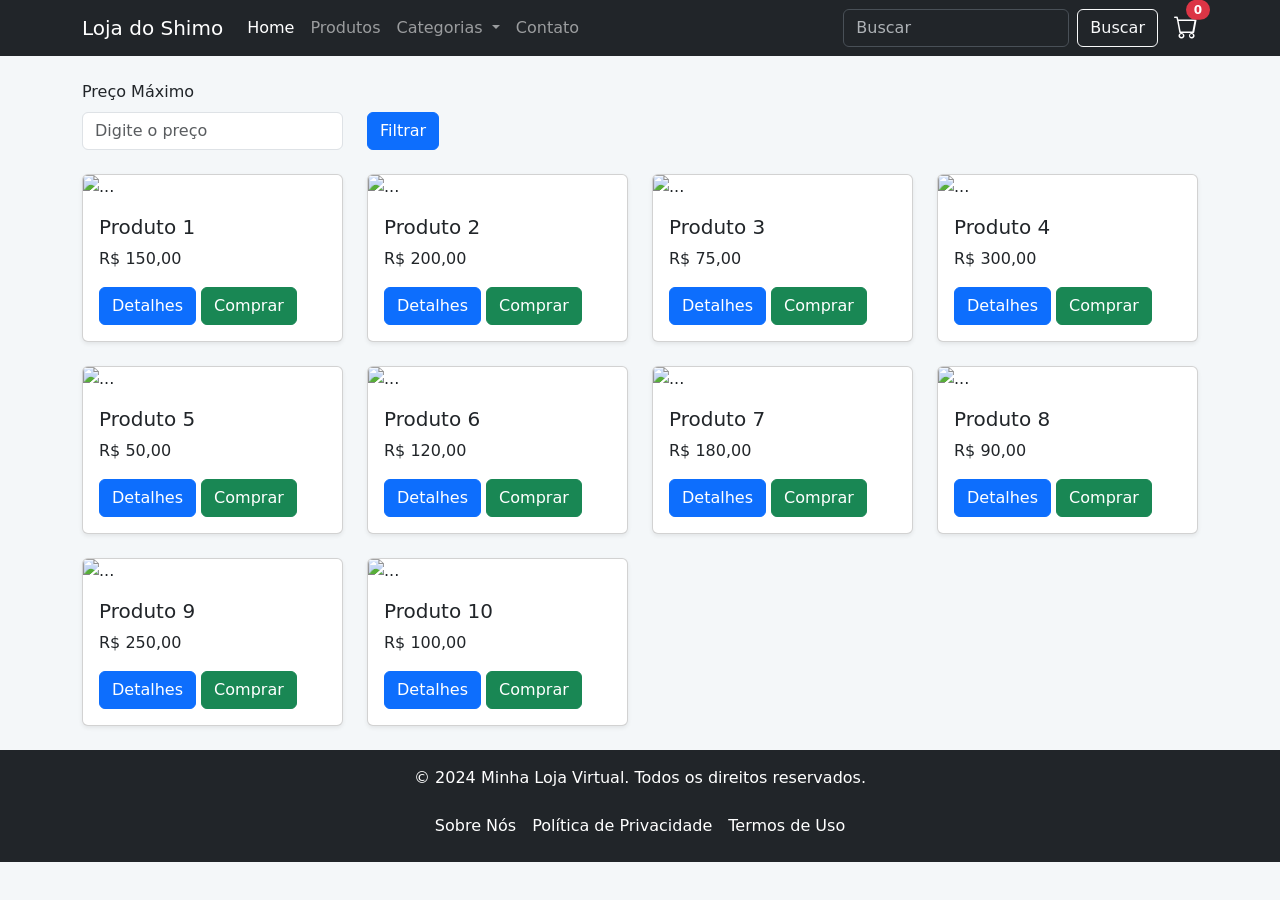
==== javascript/index.html @ a33b5890 "Após laboratório prático da aula de JavaScript, até o exercício 4." ====
<!DOCTYPE html>
<html lang="pt-BR">

<head>
    <title>Minha Loja Virtual</title>
    <link rel="stylesheet" href="https://cdn.jsdelivr.net/npm/bootstrap@5.3.3/dist/css/bootstrap.min.css">
    <link rel="stylesheet" href="https://cdn.jsdelivr.net/npm/bootstrap-icons@1.11.3/font/bootstrap-icons.min.css">
    <link rel="stylesheet" href="style.css">
    <script src="app.js" defer></script>
</head>

<body>
    <header>
        <nav class="navbar navbar-expand-lg bg-dark" data-bs-theme="dark">
            <div class="container">
                <a class="navbar-brand" href="#">Loja do Shimo</a>
                <button class="navbar-toggler" type="button" data-bs-toggle="collapse" data-bs-target="#nav"
                    aria-controls="nav" aria-expanded="false" aria-label="Toggle navigation">
                    <span class="navbar-toggler-icon"></span>
                </button>
                <div class="collapse navbar-collapse" id="nav">
                    <ul class="nav navbar-nav me-auto">
                        <li class="nav-item"><a class="nav-link active" href="/">Home</a></li>
                        <li class="nav-item"><a class="nav-link" href="/produtos">Produtos</a></li>
                        <li class="nav-item dropdown">
                            <a class="nav-link dropdown-toggle" href="#" id="navbarDropdown" role="button" data-bs-toggle="dropdown" aria-expanded="false">
                                Categorias
                            </a>
                            <ul class="dropdown-menu" aria-labelledby="navbarDropdown">
                                <li><a class="dropdown-item" href="#">Eletrônicos</a></li>
                                <li><a class="dropdown-item" href="#">Roupas</a></li>
                                <li><a class="dropdown-item" href="#">Livros</a></li>
                                <li><a class="dropdown-item" href="#">Casa e Jardim</a></li>
                            </ul>
                        </li>
                        <li class="nav-item"><a class="nav-link" href="/contato">Contato</a></li>
                    </ul>
                    <form class="d-flex" role="search">
                        <input class="form-control me-2" type="search" placeholder="Buscar" />
                        <button class="btn btn-outline-light" type="submit">Buscar</button>
                    </form>
                    <div class="d-flex ms-3">
                        <a href="#" class="text-white text-decoration-none" id="cart-icon" data-bs-toggle="popover" data-bs-placement="bottom" title="Carrinho" data-bs-content="">
                            <i class="bi bi-cart fs-4"></i>
                            <span id="cart-count" class="badge rounded-pill bg-danger position-absolute translate-middle">0</span>
                        </a>
                    </div>
                </div>
            </div>
        </nav>
    </header>

    <div class="container mt-4">
        <div class="row">
            <main class="col-md-12">
                <form id="filter-form" class="mb-4">
                    <div class="row align-items-end">
                        <div class="col-md-3">
                            <label for="price-filter" class="form-label">Preço Máximo</label>
                            <input type="number" class="form-control" id="price-filter" placeholder="Digite o preço">
                        </div>
                        <div class="col-md-auto">
                            <button type="button" id="filter-btn" class="btn btn-primary">Filtrar</button>
                        </div>
                    </div>
                </form>
                <section id="product-list" class="row row-cols-1 row-cols-md-2 row-cols-lg-3 row-cols-xl-4 row-cols-xxl-5 g-4">
                    <div class="col">
                        <div class="card h-100 shadow-sm">
                            <img src="https://placehold.co/150x150" class="card-img-top" alt="...">
                            <div class="card-body">
                                <h5 class="card-title">Produto 1</h5>
                                <p class="card-text">R$ 150,00</p>
                                <button class="btn btn-primary">Detalhes</button>
                                <button class="btn btn-success">Comprar</button>
                            </div>
                        </div>
                    </div>
                    <div class="col">
                        <div class="card h-100 shadow-sm">
                            <img src="https://placehold.co/150x100" class="card-img-top" alt="...">
                            <div class="card-body">
                                <h5 class="card-title">Produto 2</h5>
                                <p class="card-text">R$ 200,00</p>
                                <button class="btn btn-primary">Detalhes</button>
                                <button class="btn btn-success">Comprar</button>
                            </div>
                        </div>
                    </div>
                    <div class="col">
                        <div class="card h-100 shadow-sm">
                            <img src="https://placehold.co/150x150" class="card-img-top" alt="...">
                            <div class="card-body">
                                <h5 class="card-title">Produto 3</h5>
                                <p class="card-text">R$ 75,00</p>
                                <button class="btn btn-primary">Detalhes</button>
                                <button class="btn btn-success">Comprar</button>
                            </div>
                        </div>
                    </div>
                    <div class="col">
                        <div class="card h-100 shadow-sm">
                            <img src="https://placehold.co/150x150" class="card-img-top" alt="...">
                            <div class="card-body">
                                <h5 class="card-title">Produto 4</h5>
                                <p class="card-text">R$ 300,00</p>
                                <button class="btn btn-primary">Detalhes</button>
                                <button class="btn btn-success">Comprar</button>
                            </div>
                        </div>
                    </div>
                    <div class="col">
                        <div class="card h-100 shadow-sm">
                            <img src="https://placehold.co/150x150" class="card-img-top" alt="...">
                            <div class="card-body">
                                <h5 class="card-title">Produto 5</h5>
                                <p class="card-text">R$ 50,00</p>
                                <button class="btn btn-primary">Detalhes</button>
                                <button class="btn btn-success">Comprar</button>
                            </div>
                        </div>
                    </div>
                    <div class="col">
                        <div class="card h-100 shadow-sm">
                            <img src="https://placehold.co/150x150" class="card-img-top" alt="...">
                            <div class="card-body">
                                <h5 class="card-title">Produto 6</h5>
                                <p class="card-text">R$ 120,00</p>
                                <button class="btn btn-primary">Detalhes</button>
                                <button class="btn btn-success">Comprar</button>
                            </div>
                        </div>
                    </div>
                    <div class="col">
                        <div class="card h-100 shadow-sm">
                            <img src="https://placehold.co/150x150" class="card-img-top" alt="...">
                            <div class="card-body">
                                <h5 class="card-title">Produto 7</h5>
                                <p class="card-text">R$ 180,00</p>
                                <button class="btn btn-primary">Detalhes</button>
                                <button class="btn btn-success">Comprar</button>
                            </div>
                        </div>
                    </div>
                    <div class="col">
                        <div class="card h-100 shadow-sm">
                            <img src="https://placehold.co/150x150" class="card-img-top" alt="...">
                            <div class="card-body">
                                <h5 class="card-title">Produto 8</h5>
                                <p class="card-text">R$ 90,00</p>
                                <button class="btn btn-primary">Detalhes</button>
                                <button class="btn btn-success">Comprar</button>
                            </div>
                        </div>
                    </div>
                    <div class="col">
                        <div class="card h-100 shadow-sm">
                            <img src="https://placehold.co/150x150" class="card-img-top" alt="...">
                            <div class="card-body">
                                <h5 class="card-title">Produto 9</h5>
                                <p class="card-text">R$ 250,00</p>
                                <button class="btn btn-primary">Detalhes</button>
                                <button class="btn btn-success">Comprar</button>
                            </div>
                        </div>
                    </div>
                    <div class="col">
                        <div class="card h-100 shadow-sm">
                            <img src="https://placehold.co/150x150" class="card-img-top" alt="...">
                            <div class="card-body">
                                <h5 class="card-title">Produto 10</h5>
                                <p class="card-text">R$ 100,00</p>
                                <button class="btn btn-primary">Detalhes</button>
                                <button class="btn btn-success">Comprar</button>
                            </div>
                        </div>
                    </div>
                </section>
            </main>
        </div>
    </div>
    <footer class="bg-dark text-white text-center p-3 mt-4">
        <p>&copy; 2024 Minha Loja Virtual. Todos os direitos reservados.</p>
        <ul class="nav justify-content-center">
            <li class="nav-item"><a href="#" class="nav-link px-2 text-white">Sobre Nós</a></li>
            <li class="nav-item"><a href="#" class="nav-link px-2 text-white">Política de Privacidade</a></li>
            <li class="nav-item"><a href="#" class="nav-link px-2 text-white">Termos de Uso</a></li>
        </ul>
    </footer>
    <script src="https://cdn.jsdelivr.net/npm/bootstrap@5.3.3/dist/js/bootstrap.bundle.min.js">
    </script>
</body>

</html>
---- javascript/style.css ----
body {
    background-color: #f4f7f9;;
}

:root {
    --bs-primary: #0056b3;
    --bs-primary-rgb: 0, 86, 179;
    --bs-link-color-rgb: 0, 86, 179;
}
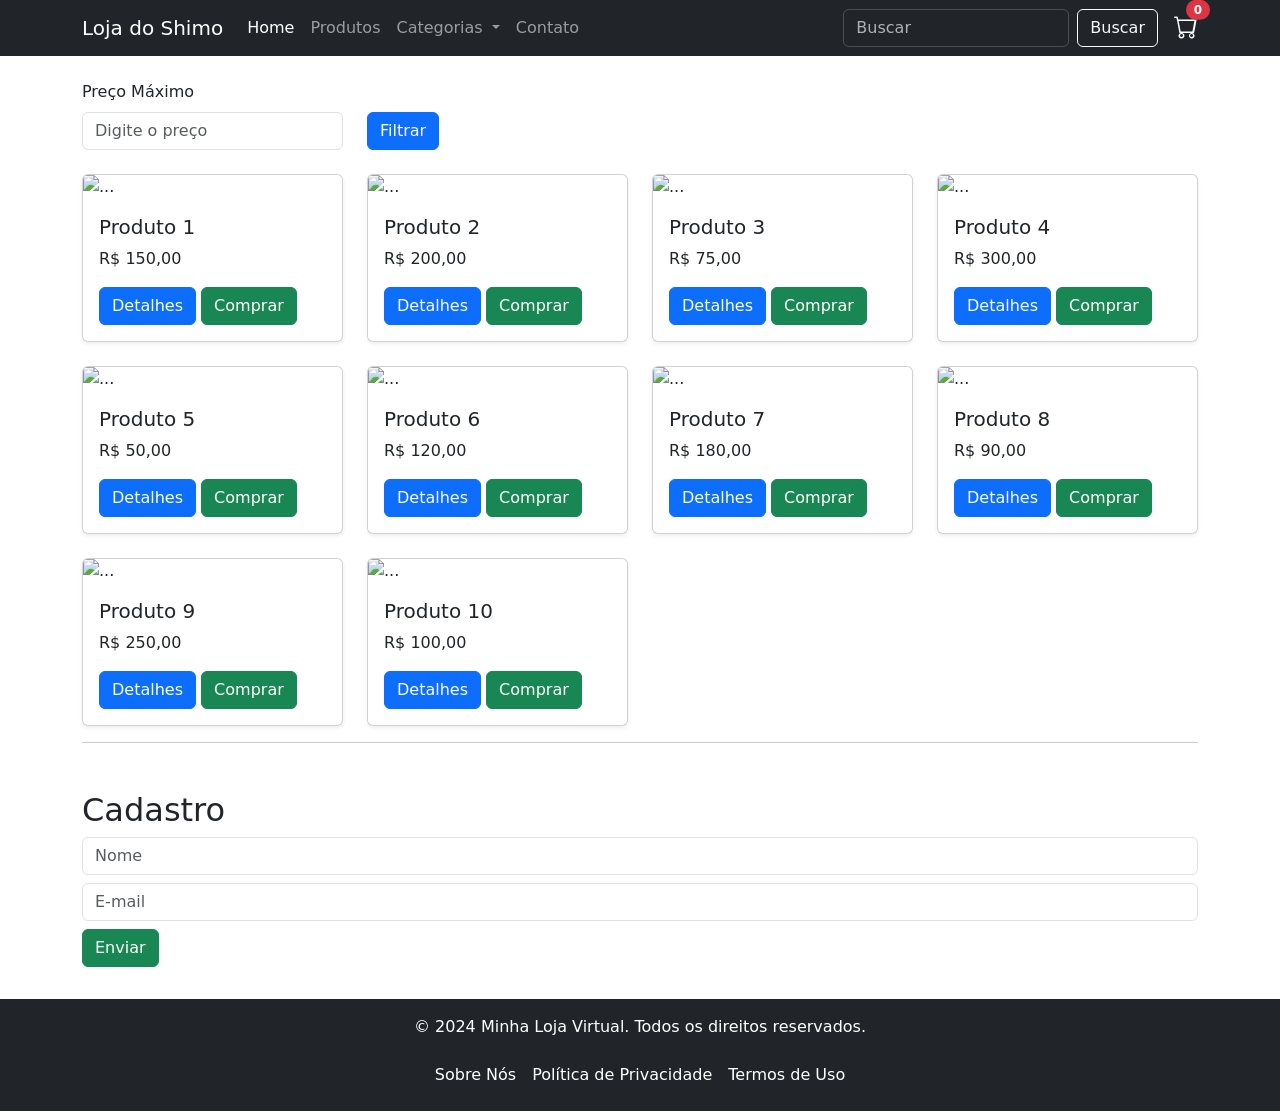
==== commit aeebbc7c: "Após o exercício 6 da aula de JavaScript Básico" ====
--- a/javascript/index.html
+++ b/javascript/index.html
@@ -23,7 +23,8 @@
                         <li class="nav-item"><a class="nav-link active" href="/">Home</a></li>
                         <li class="nav-item"><a class="nav-link" href="/produtos">Produtos</a></li>
                         <li class="nav-item dropdown">
-                            <a class="nav-link dropdown-toggle" href="#" id="navbarDropdown" role="button" data-bs-toggle="dropdown" aria-expanded="false">
+                            <a class="nav-link dropdown-toggle" href="#" id="navbarDropdown" role="button"
+                                data-bs-toggle="dropdown" aria-expanded="false">
                                 Categorias
                             </a>
                             <ul class="dropdown-menu" aria-labelledby="navbarDropdown">
@@ -40,9 +41,11 @@
                         <button class="btn btn-outline-light" type="submit">Buscar</button>
                     </form>
                     <div class="d-flex ms-3">
-                        <a href="#" class="text-white text-decoration-none" id="cart-icon" data-bs-toggle="popover" data-bs-placement="bottom" title="Carrinho" data-bs-content="">
+                        <a href="#" class="text-white text-decoration-none" id="cart-icon" data-bs-toggle="popover"
+                            data-bs-placement="bottom" title="Carrinho" data-bs-content="">
                             <i class="bi bi-cart fs-4"></i>
-                            <span id="cart-count" class="badge rounded-pill bg-danger position-absolute translate-middle">0</span>
+                            <span id="cart-count"
+                                class="badge rounded-pill bg-danger position-absolute translate-middle">0</span>
                         </a>
                     </div>
                 </div>
@@ -64,7 +67,8 @@
                         </div>
                     </div>
                 </form>
-                <section id="product-list" class="row row-cols-1 row-cols-md-2 row-cols-lg-3 row-cols-xl-4 row-cols-xxl-5 g-4">
+                <section id="product-list"
+                    class="row row-cols-1 row-cols-md-2 row-cols-lg-3 row-cols-xl-4 row-cols-xxl-5 g-4">
                     <div class="col">
                         <div class="card h-100 shadow-sm">
                             <img src="https://placehold.co/150x150" class="card-img-top" alt="...">
@@ -175,6 +179,16 @@
                             </div>
                         </div>
                     </div>
+                </section>
+                <hr>
+                <section id="cadastro" class="mt-5">
+                    <h2>Cadastro</h2>
+                    <form id="contact-form">
+                        <input type="text" id="nome" placeholder="Nome" class="form-control mb-2">
+                        <input type="email" id="email" placeholder="E-mail" class="form-control mb-2">
+                        <button type="submit" class="btn btn-success">Enviar</button>
+                    </form>
+                    <div id="form-message" class="mt-2"></div>
                 </section>
             </main>
         </div>
--- a/javascript/style.css
+++ b/javascript/style.css
@@ -1,10 +1,3 @@
-
-body {
-    background-color: #f4f7f9;;
+.selected {
+    border: 2px solid blue;
 }
-
-:root {
-    --bs-primary: #0056b3;
-    --bs-primary-rgb: 0, 86, 179;
-    --bs-link-color-rgb: 0, 86, 179;
-}
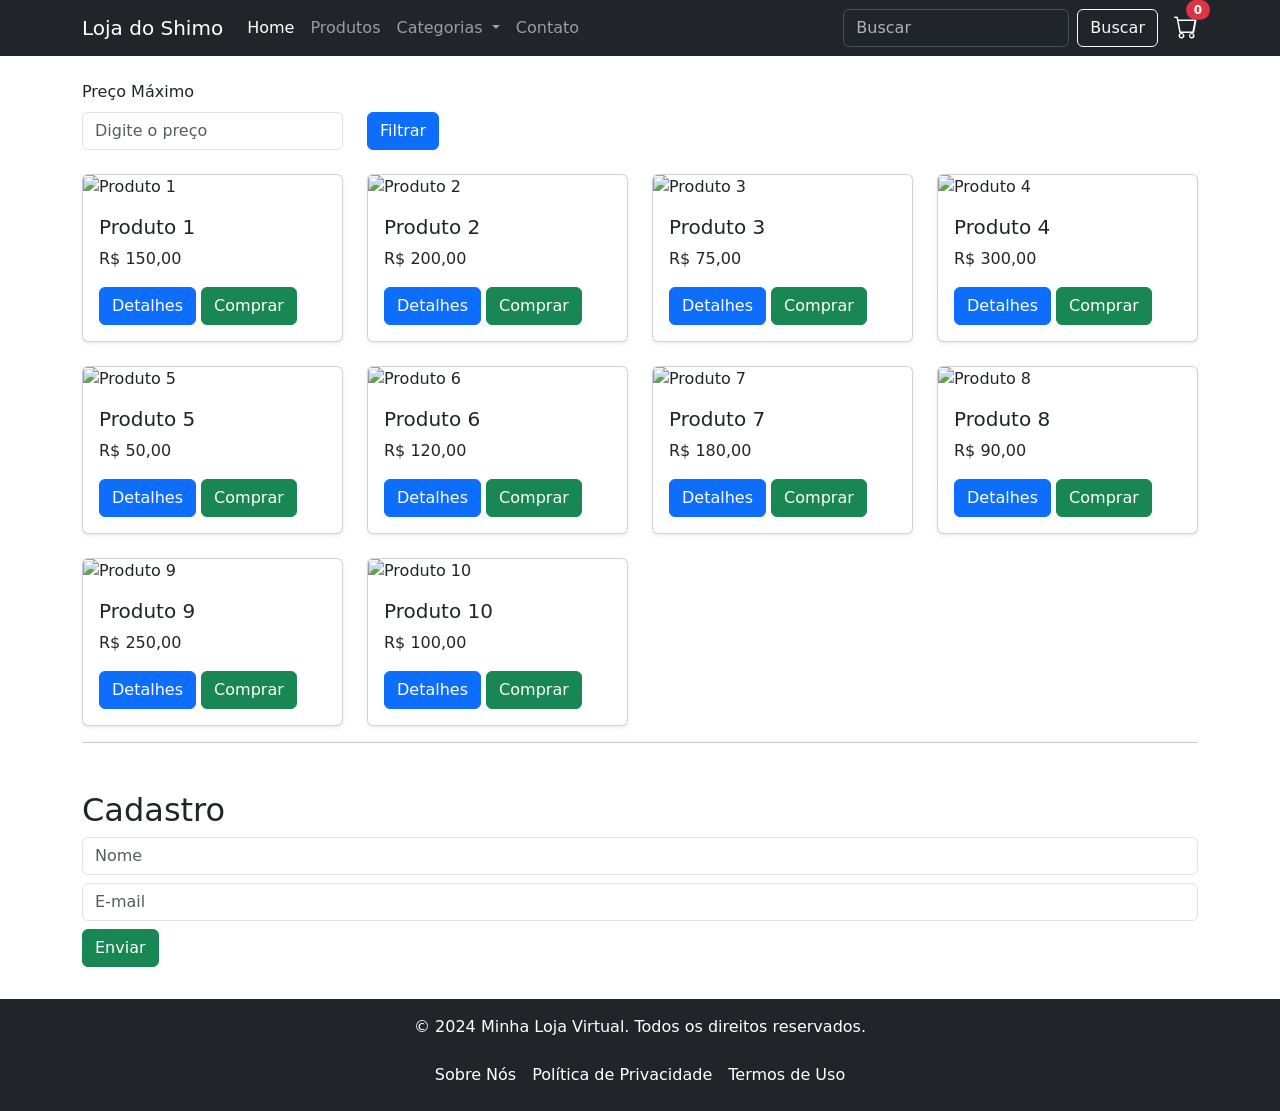
==== commit 66b24c72: "Após o exercício 7 (Render Dinâmico) da aula de JavaScript Básico" ====
--- a/javascript/index.html
+++ b/javascript/index.html
@@ -69,116 +69,7 @@
                 </form>
                 <section id="product-list"
                     class="row row-cols-1 row-cols-md-2 row-cols-lg-3 row-cols-xl-4 row-cols-xxl-5 g-4">
-                    <div class="col">
-                        <div class="card h-100 shadow-sm">
-                            <img src="https://placehold.co/150x150" class="card-img-top" alt="...">
-                            <div class="card-body">
-                                <h5 class="card-title">Produto 1</h5>
-                                <p class="card-text">R$ 150,00</p>
-                                <button class="btn btn-primary">Detalhes</button>
-                                <button class="btn btn-success">Comprar</button>
-                            </div>
-                        </div>
-                    </div>
-                    <div class="col">
-                        <div class="card h-100 shadow-sm">
-                            <img src="https://placehold.co/150x100" class="card-img-top" alt="...">
-                            <div class="card-body">
-                                <h5 class="card-title">Produto 2</h5>
-                                <p class="card-text">R$ 200,00</p>
-                                <button class="btn btn-primary">Detalhes</button>
-                                <button class="btn btn-success">Comprar</button>
-                            </div>
-                        </div>
-                    </div>
-                    <div class="col">
-                        <div class="card h-100 shadow-sm">
-                            <img src="https://placehold.co/150x150" class="card-img-top" alt="...">
-                            <div class="card-body">
-                                <h5 class="card-title">Produto 3</h5>
-                                <p class="card-text">R$ 75,00</p>
-                                <button class="btn btn-primary">Detalhes</button>
-                                <button class="btn btn-success">Comprar</button>
-                            </div>
-                        </div>
-                    </div>
-                    <div class="col">
-                        <div class="card h-100 shadow-sm">
-                            <img src="https://placehold.co/150x150" class="card-img-top" alt="...">
-                            <div class="card-body">
-                                <h5 class="card-title">Produto 4</h5>
-                                <p class="card-text">R$ 300,00</p>
-                                <button class="btn btn-primary">Detalhes</button>
-                                <button class="btn btn-success">Comprar</button>
-                            </div>
-                        </div>
-                    </div>
-                    <div class="col">
-                        <div class="card h-100 shadow-sm">
-                            <img src="https://placehold.co/150x150" class="card-img-top" alt="...">
-                            <div class="card-body">
-                                <h5 class="card-title">Produto 5</h5>
-                                <p class="card-text">R$ 50,00</p>
-                                <button class="btn btn-primary">Detalhes</button>
-                                <button class="btn btn-success">Comprar</button>
-                            </div>
-                        </div>
-                    </div>
-                    <div class="col">
-                        <div class="card h-100 shadow-sm">
-                            <img src="https://placehold.co/150x150" class="card-img-top" alt="...">
-                            <div class="card-body">
-                                <h5 class="card-title">Produto 6</h5>
-                                <p class="card-text">R$ 120,00</p>
-                                <button class="btn btn-primary">Detalhes</button>
-                                <button class="btn btn-success">Comprar</button>
-                            </div>
-                        </div>
-                    </div>
-                    <div class="col">
-                        <div class="card h-100 shadow-sm">
-                            <img src="https://placehold.co/150x150" class="card-img-top" alt="...">
-                            <div class="card-body">
-                                <h5 class="card-title">Produto 7</h5>
-                                <p class="card-text">R$ 180,00</p>
-                                <button class="btn btn-primary">Detalhes</button>
-                                <button class="btn btn-success">Comprar</button>
-                            </div>
-                        </div>
-                    </div>
-                    <div class="col">
-                        <div class="card h-100 shadow-sm">
-                            <img src="https://placehold.co/150x150" class="card-img-top" alt="...">
-                            <div class="card-body">
-                                <h5 class="card-title">Produto 8</h5>
-                                <p class="card-text">R$ 90,00</p>
-                                <button class="btn btn-primary">Detalhes</button>
-                                <button class="btn btn-success">Comprar</button>
-                            </div>
-                        </div>
-                    </div>
-                    <div class="col">
-                        <div class="card h-100 shadow-sm">
-                            <img src="https://placehold.co/150x150" class="card-img-top" alt="...">
-                            <div class="card-body">
-                                <h5 class="card-title">Produto 9</h5>
-                                <p class="card-text">R$ 250,00</p>
-                                <button class="btn btn-primary">Detalhes</button>
-                                <button class="btn btn-success">Comprar</button>
-                            </div>
-                        </div>
-                    </div>
-                    <div class="col">
-                        <div class="card h-100 shadow-sm">
-                            <img src="https://placehold.co/150x150" class="card-img-top" alt="...">
-                            <div class="card-body">
-                                <h5 class="card-title">Produto 10</h5>
-                                <p class="card-text">R$ 100,00</p>
-                                <button class="btn btn-primary">Detalhes</button>
-                                <button class="btn btn-success">Comprar</button>
-                            </div>
-                        </div>
-                    </div>
+                    <!-- Os produtos serão inseridos aqui via JavaScript -->
                 </section>
                 <hr>
                 <section id="cadastro" class="mt-5">
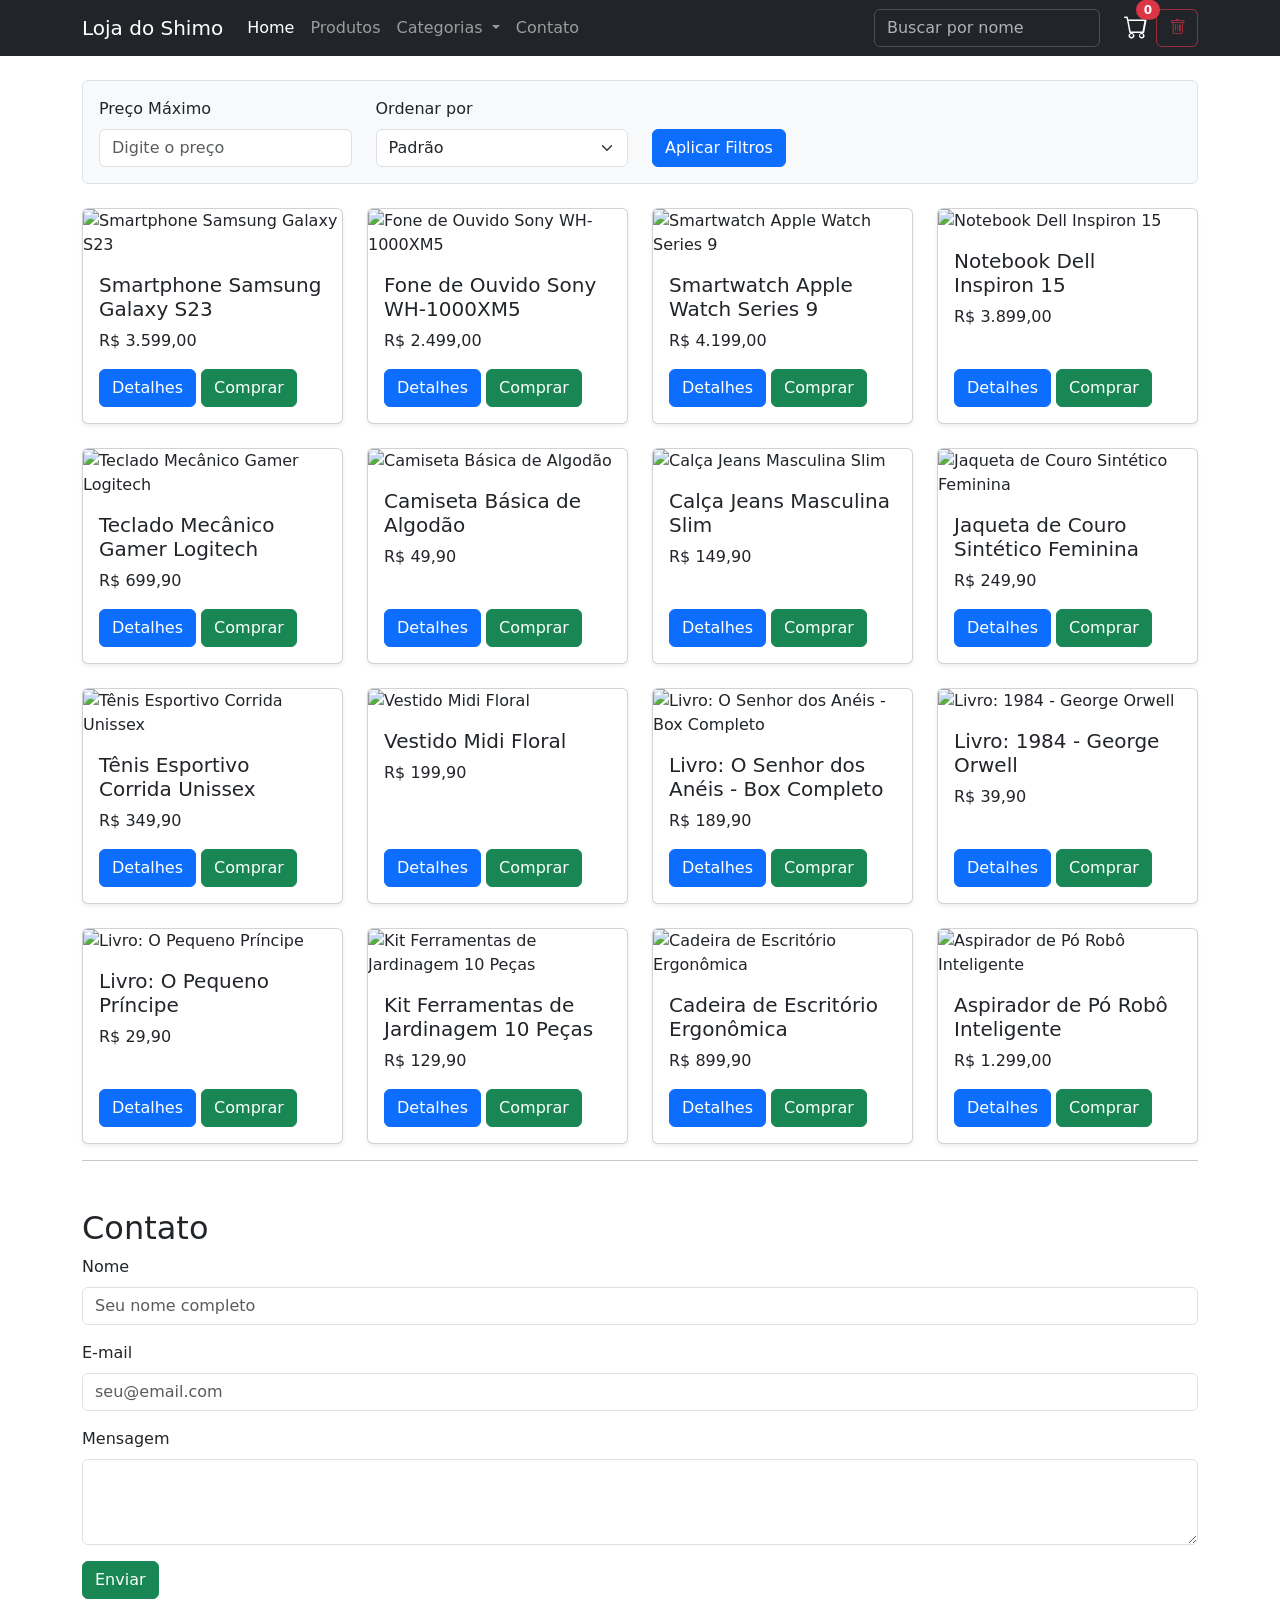
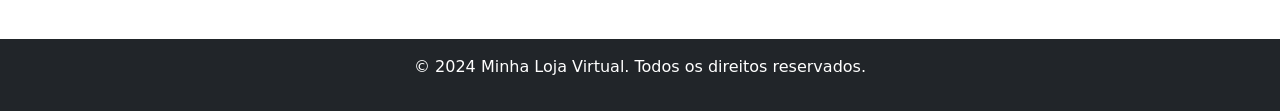
==== commit 7f35267c: "Após a implementação dos desafios extras da aula de JavaScript Básico: * Busca por Nome: filtra os p" ====
--- a/javascript/index.html
+++ b/javascript/index.html
@@ -28,25 +28,26 @@
                                 Categorias
                             </a>
                             <ul class="dropdown-menu" aria-labelledby="navbarDropdown">
-                                <li><a class="dropdown-item" href="#">Eletrônicos</a></li>
-                                <li><a class="dropdown-item" href="#">Roupas</a></li>
-                                <li><a class="dropdown-item" href="#">Livros</a></li>
-                                <li><a class="dropdown-item" href="#">Casa e Jardim</a></li>
+                                <li><a class="dropdown-item category-filter" href="#" data-category="all">Todas</a></li>
+                                <li><a class="dropdown-item category-filter" href="#" data-category="Eletrônicos">Eletrônicos</a></li>
+                                <li><a class="dropdown-item category-filter" href="#" data-category="Roupas">Roupas</a></li>
+                                <li><a class="dropdown-item category-filter" href="#" data-category="Livros">Livros</a></li>
+                                <li><a class="dropdown-item category-filter" href="#" data-category="Casa e Jardim">Casa e Jardim</a></li>
                             </ul>
                         </li>
                         <li class="nav-item"><a class="nav-link" href="/contato">Contato</a></li>
                     </ul>
-                    <form class="d-flex" role="search">
-                        <input class="form-control me-2" type="search" placeholder="Buscar" />
-                        <button class="btn btn-outline-light" type="submit">Buscar</button>
+                    <form class="d-flex" role="search" onsubmit="return false;">
+                        <input class="form-control me-2" type="search" id="name-search" placeholder="Buscar por nome" aria-label="Buscar">
                     </form>
-                    <div class="d-flex ms-3">
+                    <div class="d-flex align-items-center ms-3">
                         <a href="#" class="text-white text-decoration-none" id="cart-icon" data-bs-toggle="popover"
-                            data-bs-placement="bottom" title="Carrinho" data-bs-content="">
+                            data-bs-placement="bottom" title="Carrinho">
                             <i class="bi bi-cart fs-4"></i>
                             <span id="cart-count"
                                 class="badge rounded-pill bg-danger position-absolute translate-middle">0</span>
                         </a>
+                        <button id="clear-cart-btn" class="btn btn-outline-danger ms-2" data-bs-toggle="tooltip" title="Limpar carrinho"><i class="bi bi-trash"></i></button>
                     </div>
                 </div>
             </div>
@@ -56,44 +57,77 @@
     <div class="container mt-4">
         <div class="row">
             <main class="col-md-12">
-                <form id="filter-form" class="mb-4">
+                <form id="filter-form" class="mb-4 p-3 border rounded bg-light" onsubmit="return false;">
                     <div class="row align-items-end">
                         <div class="col-md-3">
                             <label for="price-filter" class="form-label">Preço Máximo</label>
                             <input type="number" class="form-control" id="price-filter" placeholder="Digite o preço">
                         </div>
-                        <div class="col-md-auto">
-                            <button type="button" id="filter-btn" class="btn btn-primary">Filtrar</button>
+                        <div class="col-md-3">
+                            <label for="sort-order" class="form-label">Ordenar por</label>
+                            <select id="sort-order" class="form-select">
+                                <option value="default">Padrão</option>
+                                <option value="asc">Preço: Menor para Maior</option>
+                                <option value="desc">Preço: Maior para Menor</option>
+                            </select>
+                        </div>
+                        <div class="col-md-auto d-flex align-items-end">
+                            <button type="button" id="filter-btn" class="btn btn-primary">Aplicar Filtros</button>
                         </div>
                     </div>
                 </form>
+                
                 <section id="product-list"
                     class="row row-cols-1 row-cols-md-2 row-cols-lg-3 row-cols-xl-4 row-cols-xxl-5 g-4">
                     <!-- Os produtos serão inseridos aqui via JavaScript -->
                 </section>
                 <hr>
                 <section id="cadastro" class="mt-5">
-                    <h2>Cadastro</h2>
+                    <h2>Contato</h2>
                     <form id="contact-form">
-                        <input type="text" id="nome" placeholder="Nome" class="form-control mb-2">
-                        <input type="email" id="email" placeholder="E-mail" class="form-control mb-2">
+                        <div class="mb-3">
+                            <label for="nome" class="form-label">Nome</label>
+                            <input type="text" class="form-control" id="nome" placeholder="Seu nome completo">
+                        </div>
+                        <div class="mb-3">
+                            <label for="email" class="form-label">E-mail</label>
+                            <input type="email" class="form-control" id="email" placeholder="seu@email.com">
+                        </div>
+                        <div class="mb-3">
+                            <label for="mensagem" class="form-label">Mensagem</label>
+                            <textarea class="form-control" id="mensagem" rows="3"></textarea>
+                        </div>
                         <button type="submit" class="btn btn-success">Enviar</button>
                     </form>
-                    <div id="form-message" class="mt-2"></div>
+                    <div id="form-message" class="mt-3"></div>
                 </section>
             </main>
         </div>
     </div>
     <footer class="bg-dark text-white text-center p-3 mt-4">
         <p>&copy; 2024 Minha Loja Virtual. Todos os direitos reservados.</p>
-        <ul class="nav justify-content-center">
-            <li class="nav-item"><a href="#" class="nav-link px-2 text-white">Sobre Nós</a></li>
-            <li class="nav-item"><a href="#" class="nav-link px-2 text-white">Política de Privacidade</a></li>
-            <li class="nav-item"><a href="#" class="nav-link px-2 text-white">Termos de Uso</a></li>
-        </ul>
     </footer>
-    <script src="https://cdn.jsdelivr.net/npm/bootstrap@5.3.3/dist/js/bootstrap.bundle.min.js">
-    </script>
+
+    <!-- Modal de Confirmação -->
+    <div class="modal fade" id="confirm-clear-cart-modal" tabindex="-1" aria-labelledby="modalLabel" aria-hidden="true">
+        <div class="modal-dialog">
+            <div class="modal-content">
+                <div class="modal-header">
+                    <h5 class="modal-title" id="modalLabel">Limpar Carrinho</h5>
+                    <button type="button" class="btn-close" data-bs-dismiss="modal" aria-label="Close"></button>
+                </div>
+                <div class="modal-body">
+                    Tem certeza de que deseja limpar o carrinho?
+                </div>
+                <div class="modal-footer">
+                    <button type="button" class="btn btn-secondary" data-bs-dismiss="modal">Cancelar</button>
+                    <button type="button" class="btn btn-danger" id="confirm-clear-btn">Limpar</button>
+                </div>
+            </div>
+        </div>
+    </div>
+
+    <script src="https://cdn.jsdelivr.net/npm/bootstrap@5.3.3/dist/js/bootstrap.bundle.min.js"></script>
 </body>
 
 </html>
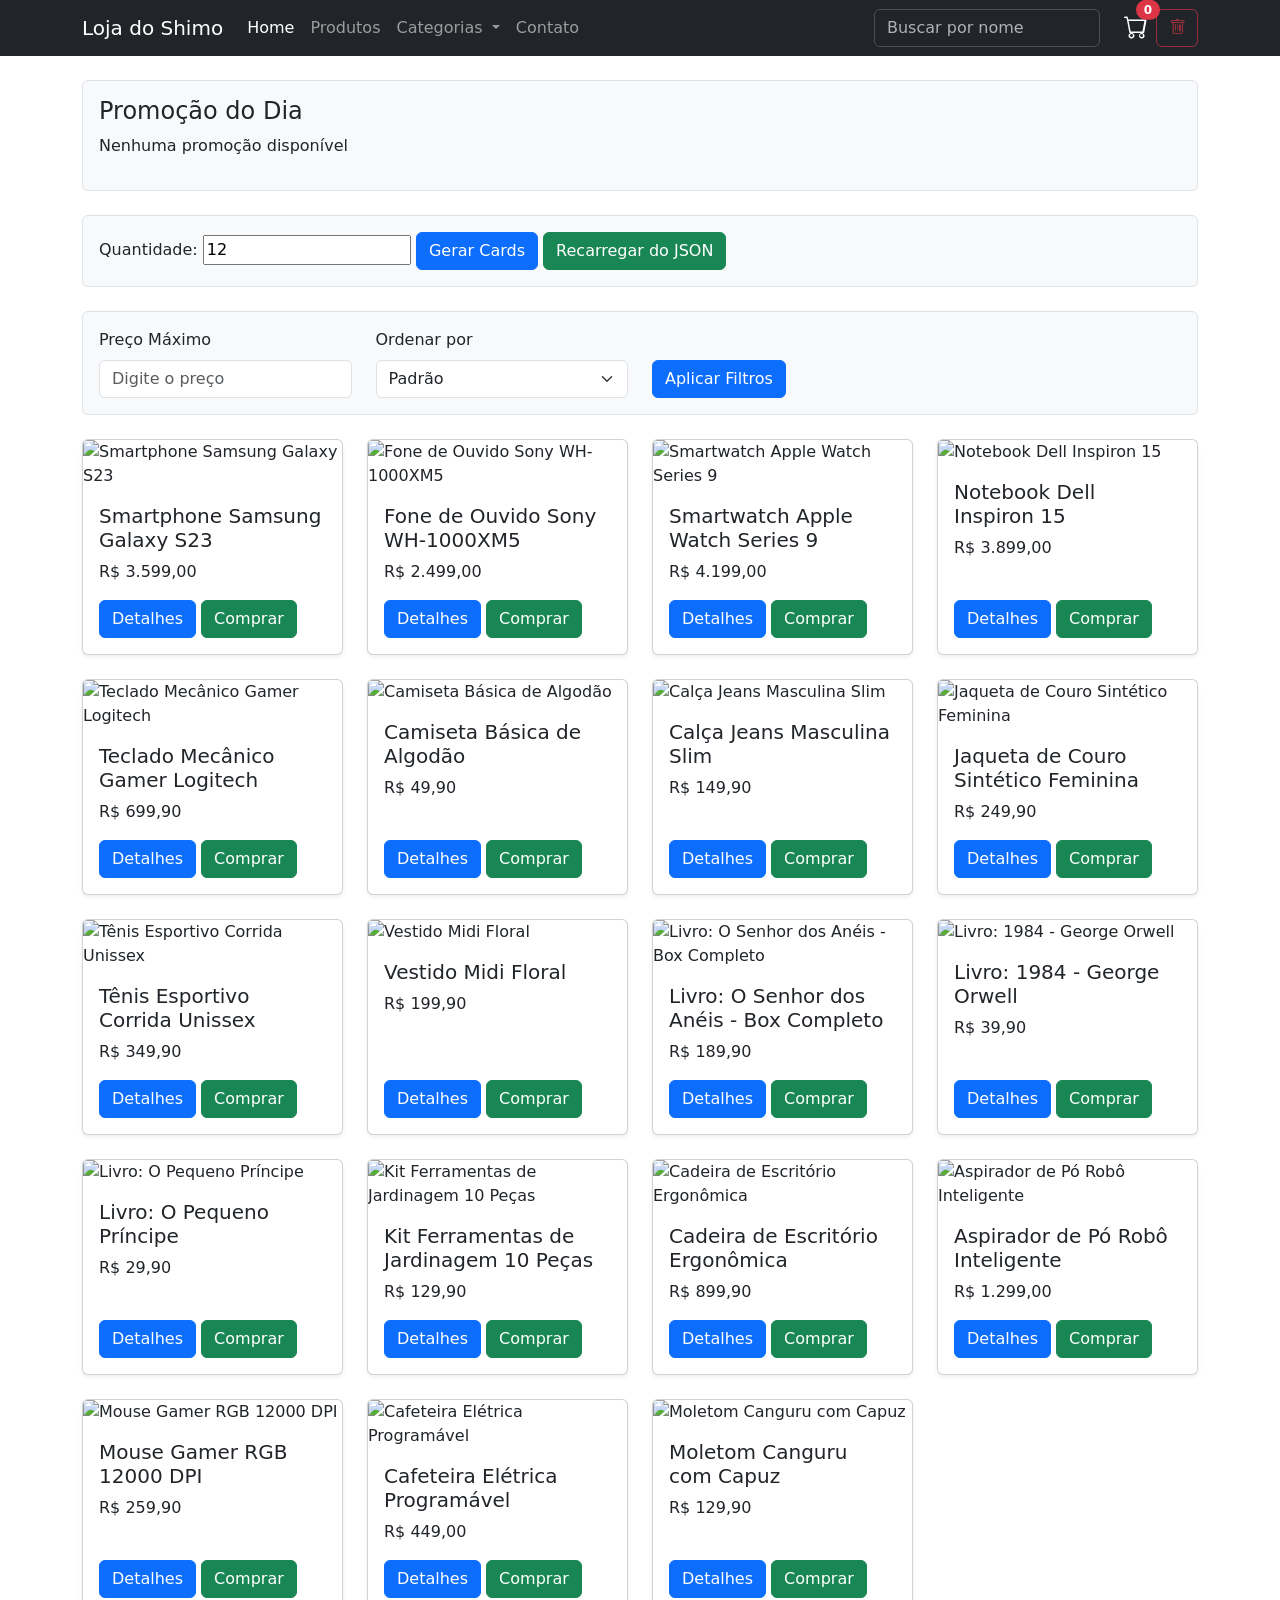
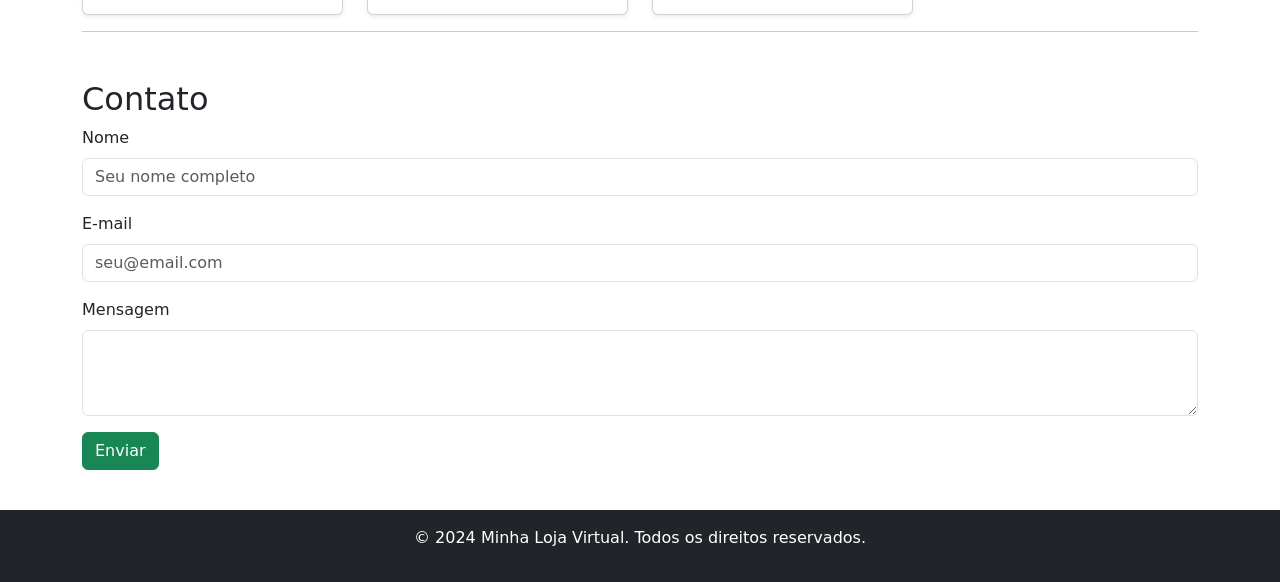
==== commit 5c19c62c: "Após a aula de estruturas de controle em JavaScript" ====
--- a/javascript/index.html
+++ b/javascript/index.html
@@ -6,7 +6,7 @@
     <link rel="stylesheet" href="https://cdn.jsdelivr.net/npm/bootstrap@5.3.3/dist/css/bootstrap.min.css">
     <link rel="stylesheet" href="https://cdn.jsdelivr.net/npm/bootstrap-icons@1.11.3/font/bootstrap-icons.min.css">
     <link rel="stylesheet" href="style.css">
-    <script src="app.js" defer></script>
+    <script src="app.js"></script>
 </head>
 
 <body>
@@ -29,16 +29,21 @@
                             </a>
                             <ul class="dropdown-menu" aria-labelledby="navbarDropdown">
                                 <li><a class="dropdown-item category-filter" href="#" data-category="all">Todas</a></li>
-                                <li><a class="dropdown-item category-filter" href="#" data-category="Eletrônicos">Eletrônicos</a></li>
-                                <li><a class="dropdown-item category-filter" href="#" data-category="Roupas">Roupas</a></li>
-                                <li><a class="dropdown-item category-filter" href="#" data-category="Livros">Livros</a></li>
-                                <li><a class="dropdown-item category-filter" href="#" data-category="Casa e Jardim">Casa e Jardim</a></li>
+                                <li><a class="dropdown-item category-filter" href="#"
+                                        data-category="Eletrônicos">Eletrônicos</a></li>
+                                <li><a class="dropdown-item category-filter" href="#" data-category="Roupas">Roupas</a>
+                                </li>
+                                <li><a class="dropdown-item category-filter" href="#" data-category="Livros">Livros</a>
+                                </li>
+                                <li><a class="dropdown-item category-filter" href="#" data-category="Casa e Jardim">Casa
+                                        e Jardim</a></li>
                             </ul>
                         </li>
                         <li class="nav-item"><a class="nav-link" href="/contato">Contato</a></li>
                     </ul>
                     <form class="d-flex" role="search" onsubmit="return false;">
-                        <input class="form-control me-2" type="search" id="name-search" placeholder="Buscar por nome" aria-label="Buscar">
+                        <input class="form-control me-2" type="search" id="name-search" placeholder="Buscar por nome"
+                            aria-label="Buscar">
                     </form>
                     <div class="d-flex align-items-center ms-3">
                         <a href="#" class="text-white text-decoration-none" id="cart-icon" data-bs-toggle="popover"
@@ -47,7 +52,8 @@
                             <span id="cart-count"
                                 class="badge rounded-pill bg-danger position-absolute translate-middle">0</span>
                         </a>
-                        <button id="clear-cart-btn" class="btn btn-outline-danger ms-2" data-bs-toggle="tooltip" title="Limpar carrinho"><i class="bi bi-trash"></i></button>
+                        <button id="clear-cart-btn" class="btn btn-outline-danger ms-2" data-bs-toggle="tooltip"
+                            title="Limpar carrinho"><i class="bi bi-trash"></i></button>
                     </div>
                 </div>
             </div>
@@ -55,6 +61,24 @@
     </header>
 
     <div class="container mt-4">
+        <section id="promo-box" class="mb-4 p-3 border rounded bg-light">
+            <div>
+                <h4 id="promo-title">Promoção do Dia</h4>
+                <p id="promo-desc">Carregando...</p>
+            </div>
+        </section>
+
+        <section id="lab-box" class="mb-4 p-3 border rounded bg-light">
+            <label>Quantidade:</label>
+            <input type="number" id="fake-count" value="12">
+            <button id="generate-fake-btn" class="btn btn-primary">
+                Gerar Cards
+            </button>
+            <button id="load-from-json-btn" class="btn btn-success">
+                Recarregar do JSON
+            </button>
+        </section>
+
         <div class="row">
             <main class="col-md-12">
                 <form id="filter-form" class="mb-4 p-3 border rounded bg-light" onsubmit="return false;">
@@ -76,7 +100,7 @@
                         </div>
                     </div>
                 </form>
-                
+
                 <section id="product-list"
                     class="row row-cols-1 row-cols-md-2 row-cols-lg-3 row-cols-xl-4 row-cols-xxl-5 g-4">
                     <!-- Os produtos serão inseridos aqui via JavaScript -->
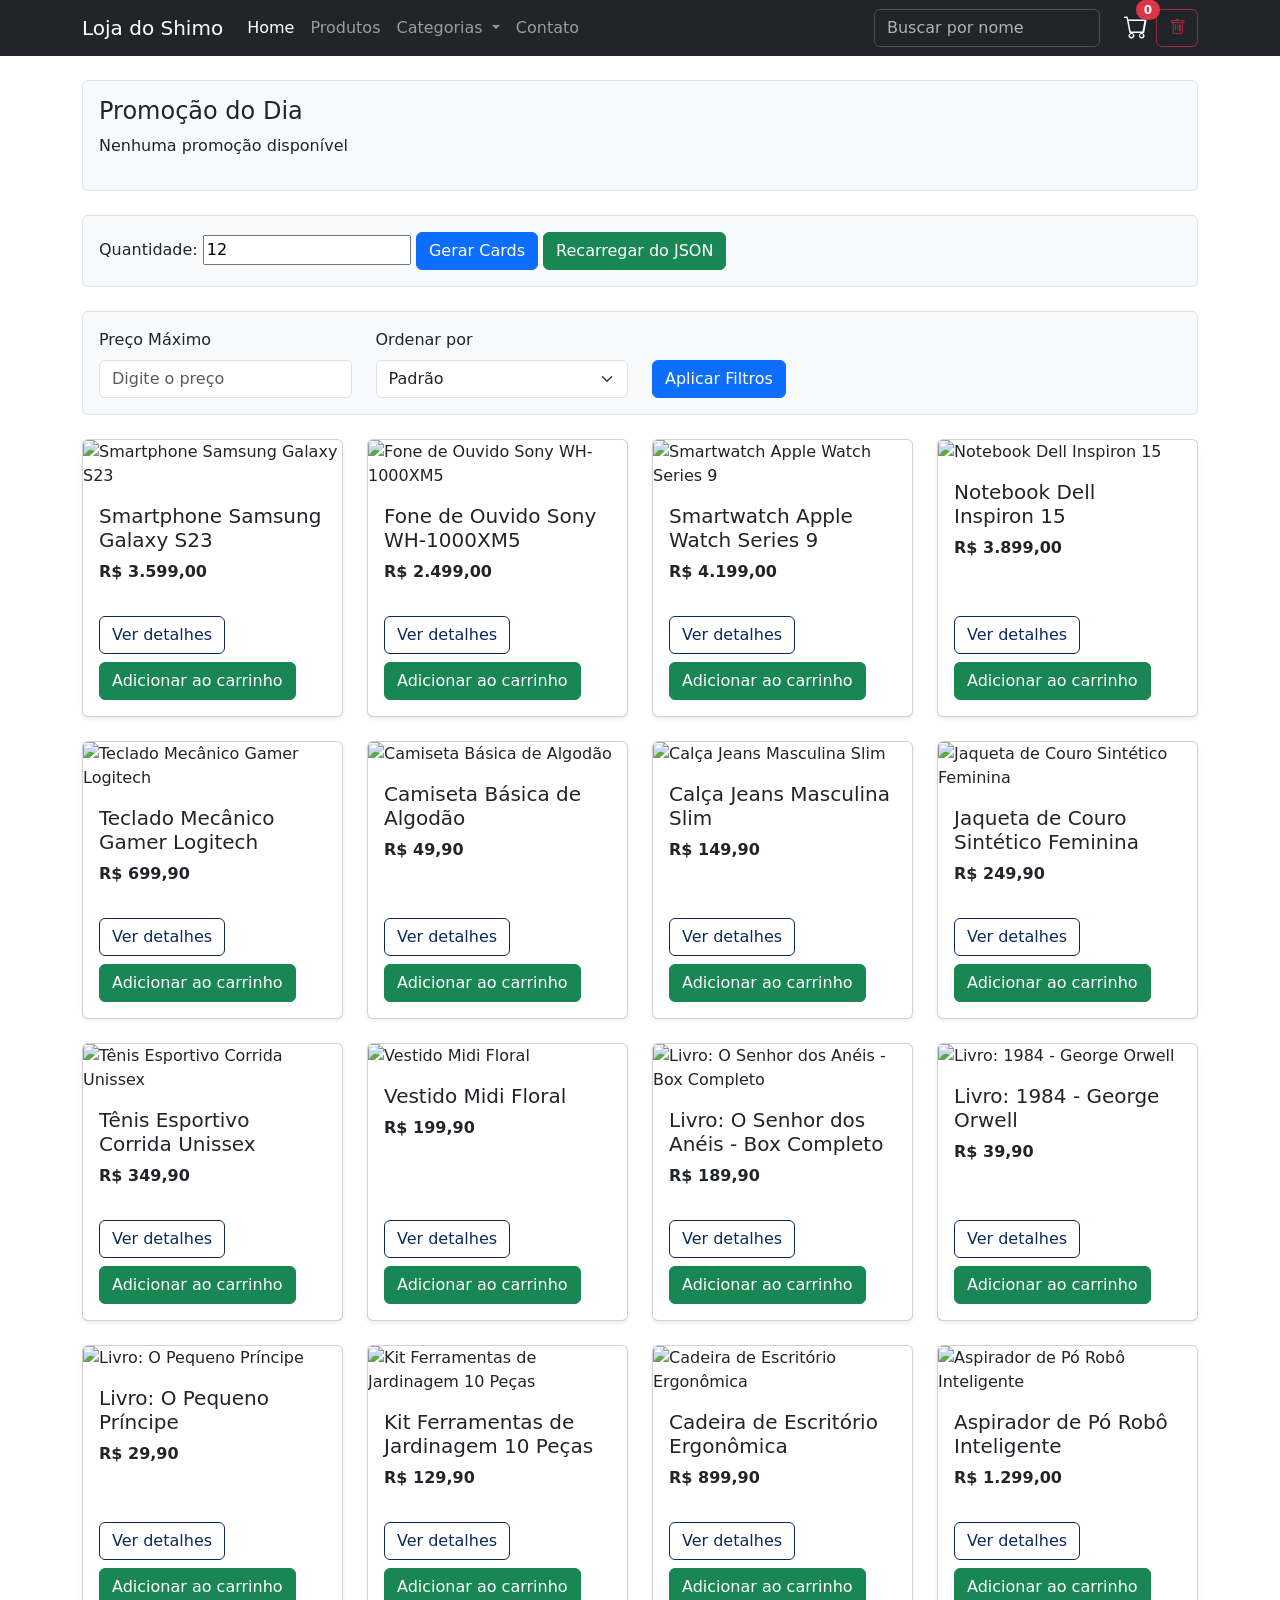
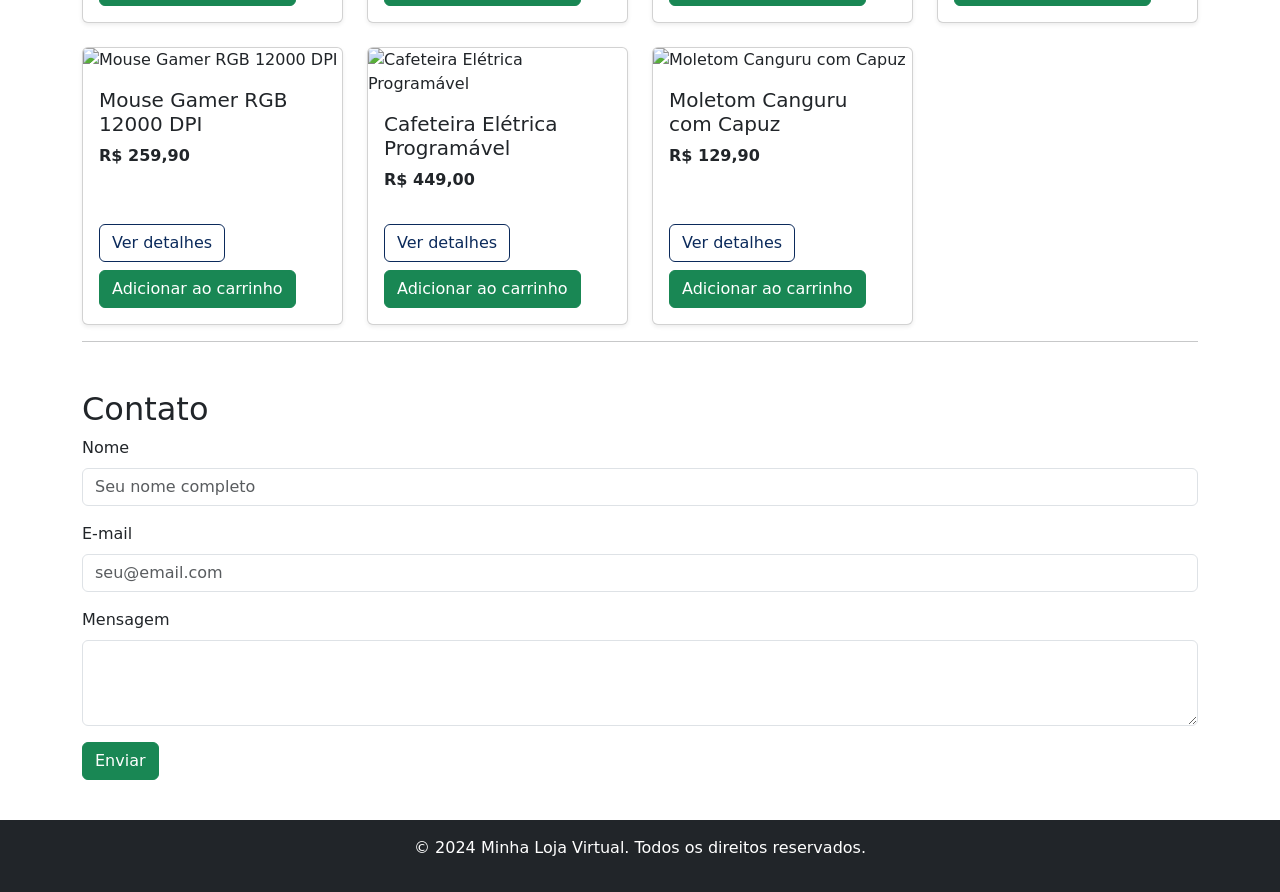
==== commit 9330eb61: "Após a auila prática." ====
--- a/javascript/index.html
+++ b/javascript/index.html
@@ -2,6 +2,8 @@
 <html lang="pt-BR">
 
 <head>
+    <meta charset="UTF-8" />
+    <meta name="viewport" content="width=device-width, initial-scale=1" />
     <title>Minha Loja Virtual</title>
     <link rel="stylesheet" href="https://cdn.jsdelivr.net/npm/bootstrap@5.3.3/dist/css/bootstrap.min.css">
     <link rel="stylesheet" href="https://cdn.jsdelivr.net/npm/bootstrap-icons@1.11.3/font/bootstrap-icons.min.css">
--- a/javascript/style.css
+++ b/javascript/style.css
@@ -1,3 +1,34 @@
+:root {
+    --azul-escuro: #0b2a5b;
+    --azul: #1d5fbf;
+    --azul-claro: #dce9ff;
+}
+
 .selected {
-    border: 2px solid blue;
+    border: 2px solid var(--azul);
 }
+
+.product-details {
+    display: none;
+    font-size: 0.9rem;
+    color: --azul-escuro;
+}
+
+.product-details.is-open {
+    display: block;
+}
+
+.card .btn-primary {
+    background: var(--azul-escuro);
+    border-color: var(--azul-escuro);
+}
+
+.card .btn-outline-primary {
+    color: var(--azul-escuro);
+    border-color: var(--azul-escuro);
+}
+
+.card .btn-outline-primary:hover {
+    background: var(--azul-escuro);
+    border-color: var(--azul-escuro);
+}
